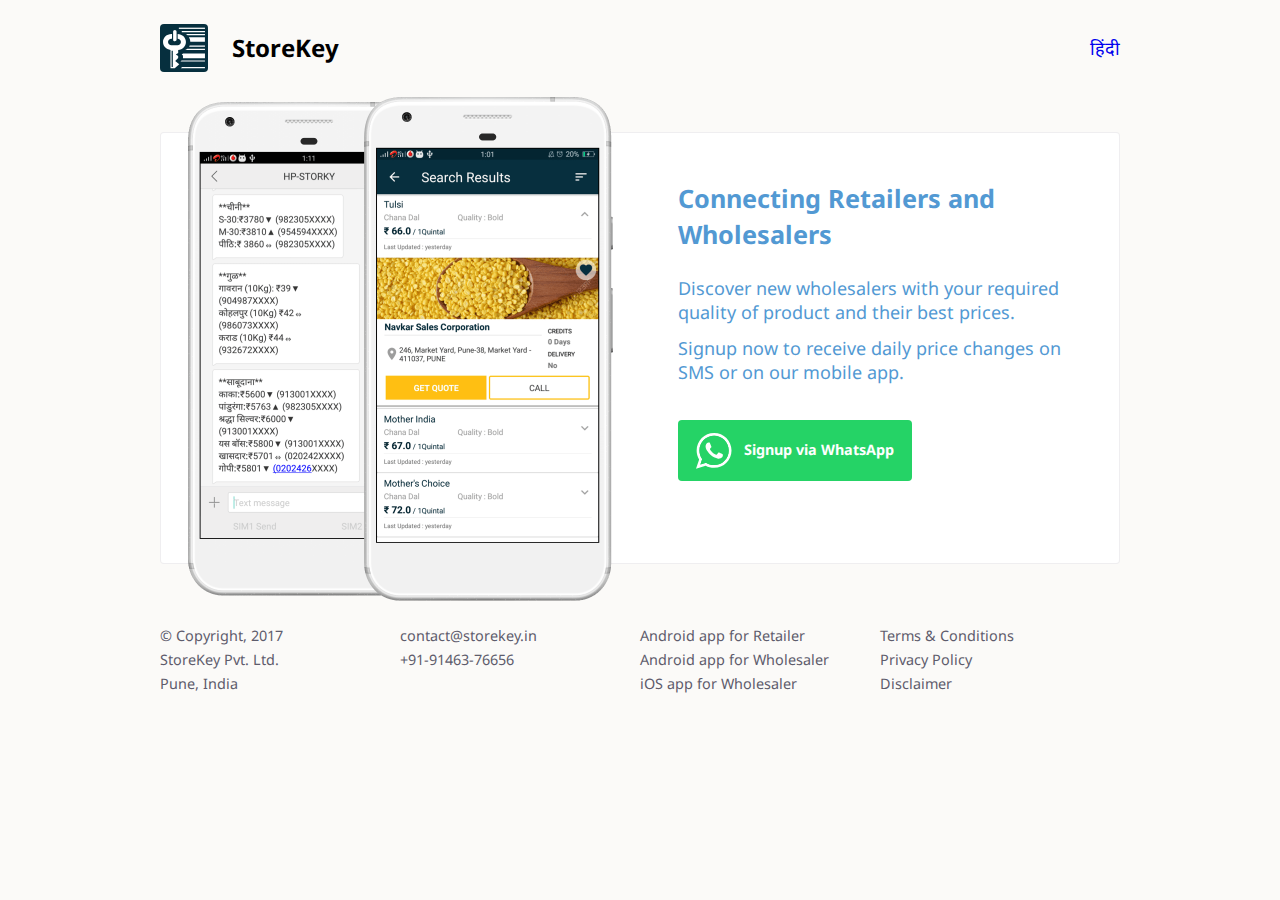
==== index.html @ d379f058 "preview" ====
<!DOCTYPE html>
<html lang="en">
	<head>
		<meta charset="utf-8">
		<meta name="viewport" content="width=device-width, initial-scale=1, shrink-to-fit=no">
		<meta http-equiv="x-ua-compatible" content="ie=edge">
		<title>Home | StoreKey</title>
		<meta name="description" content="">

		<!-- css -->
		<link href="https://fonts.googleapis.com/css?family=Noto+Sans:400,400i,700,700i&amp;subset=devanagari" rel="stylesheet">
		<link href="style.css" rel="stylesheet">
		<link rel="shortcut icon" type="image/x-icon" href="img/favicon.png">
	</head>
	<body>
		<div class="container">
			<div class="header clearfix">
				<img src="img/logo.svg">
				<h1>StoreKey</h1>
				<ul>
					<li><a href="hindi.html">हिंदी</a></li>
				</ul>
			</div>

			<div class="hero row">
				<div class="col screenshots">
					<img src="img/phones.png">
				</div>
				<div class="col intro">
					<h2>Connecting Retailers and Wholesalers</h2>
					<p>Discover new wholesalers with your required quality of product and their best prices.</p>
					<p>Signup now to receive daily price changes on SMS or on our mobile app.</p>
					<a class="btn" target="_blank" href="https://api.whatsapp.com/send?phone=919146376656&text=I%27m%20a%20retailer%20and%20I%20want%20to%20sign%20up%20on%20StoreKey."><img src="img/whatsapp.svg">Signup via WhatsApp</a>
				</div>
			</div>

			<div class="footer row">
				<ul class="col">
					<li>© Copyright, 2017</li>
					<li>StoreKey Pvt. Ltd.</li>
					<li>Pune, India</li>
				</ul>
				<ul class="col">
					<li><a href="mailto:contact@storekey.in">contact@storekey.in</a></li>
					<li><a href="tel:+919146376656">+91-91463-76656</a></li>
				</ul>
				<ul class="col">
					<li><a href="#">Android app for Retailer</a></li>
					<li><a href="#">Android app for Wholesaler</a></li>
					<li><a href="#">iOS app for Wholesaler</a></li>
				</ul>
				<ul class="col">
					<li><a href="#">Terms &amp; Conditions</a></li>
					<li><a href="#">Privacy Policy</a></li>
					<li><a href="#">Disclaimer</a></li>
				</ul>
			</div>
		</div>
	</body>
</html>
---- style.css ----
html{box-sizing:border-box}*,*:before,*:after{box-sizing:inherit}html,body,div,span,applet,object,iframe,h1,h2,h3,h4,h5,h6,p,blockquote,pre,a,abbr,acronym,address,big,cite,code,del,dfn,em,img,ins,kbd,q,s,samp,small,strike,strong,sub,sup,tt,var,b,u,i,center,dl,dt,dd,ol,ul,li,fieldset,form,label,legend,table,caption,tbody,tfoot,thead,tr,th,td,article,aside,canvas,details,embed,figure,figcaption,footer,header,hgroup,menu,nav,output,ruby,section,summary,time,mark,audio,video{margin:0;padding:0;border:0;font-size:100%;font:inherit;vertical-align:baseline}article,aside,details,figcaption,figure,footer,header,hgroup,menu,nav,section{display:block}body{line-height:1}ol,ul{list-style:none}blockquote,q{quotes:none}blockquote:before,blockquote:after,q:before,q:after{content:'';content:none}table{border-collapse:collapse;border-spacing:0}.clearfix:after{content:"";display:table;clear:both}.container{margin:0 auto;padding:0 24px}.container .row{display:grid;grid-template-columns:repeat(12, 1fr)}.container .row .col{grid-column:span 12}@media (min-width: 576px){.container{max-width:540px;padding:0}}@media (min-width: 768px){.container{max-width:720px}}@media (min-width: 992px){.container{max-width:960px}}body{background:#FBFAF8;font-family:"Noto Sans",sans-serif;font-size:18px;line-height:24px;padding:24px 0}h1{font-size:24px;font-weight:700;line-height:48px}h2{font-size:2em;font-weight:700;line-height:48px;margin-bottom:36px}p{margin-bottom:12px}img{max-width:100%}.btn,.btn:visited{color:#fff;background:#25D366;-webkit-border-radius:4px;-moz-border-radius:4px;-ms-border-radius:4px;border-radius:4px;display:inline-block;font-size:0.8em;font-weight:700;line-height:36px;padding:12px 18px;text-decoration:none}.btn:hover,.btn:visited:hover{background:#21bd5c;cursor:pointer}.btn:focus,.btn:active,.btn:visited:focus,.btn:visited:active{outline:none}.btn img,.btn:visited img{display:inline;margin-right:12px;vertical-align:middle}.container .header img{float:left;margin-right:24px}.container .header h1{float:left}.container .header ul{float:right;line-height:48px}.container .header ul li{display:inline-block}.container .header a{text-decoration:none}.container .header a:hover{text-decoration:underline}.container .hero.row{background:#fff;border:1px solid rgba(94,92,108,0.1);-webkit-border-radius:4px;-moz-border-radius:4px;-ms-border-radius:4px;border-radius:4px;color:#5299D3;margin:60px 0 24px;padding:0 24px 24px}.container .hero.row .screenshots{text-align:center}.container .hero.row .screenshots img{margin:-36px 0 36px}.container .hero.row h2{font-size:1.4em;line-height:36px;margin-bottom:24px}.container .hero.row .btn{margin-top:24px}.container .footer.row{color:#5E5C6C;font-size:0.8em}.container .footer.row ul{margin-bottom:24px}.container .footer.row a,.container .footer.row a:visited,.container .footer.row a:active,.container .footer.row a:focus{color:#5E5C6C;text-decoration:none}.container .footer.row a:hover,.container .footer.row a:visited:hover,.container .footer.row a:active:hover,.container .footer.row a:focus:hover{color:#5E5C6C;text-decoration:underline}@media (min-width: 576px){.hero .screenshots img{width:80%}}@media (min-width: 992px){.container .hero.row{height:432px;margin:60px 0;padding:0;width:auto}.container .hero.row .col{grid-column:span 6}.container .hero.row .col.screenshots{text-align:center}.container .hero.row .col.screenshots img{height:504px;width:auto}.container .hero.row .col.intro{padding:0 10% 0 8%}.container .hero.row h2{margin-top:47px}.container .footer.row .col{grid-column:span 3}.container .footer.row ul{margin-bottom:0}}
/*# sourceMappingURL=style.css.map */
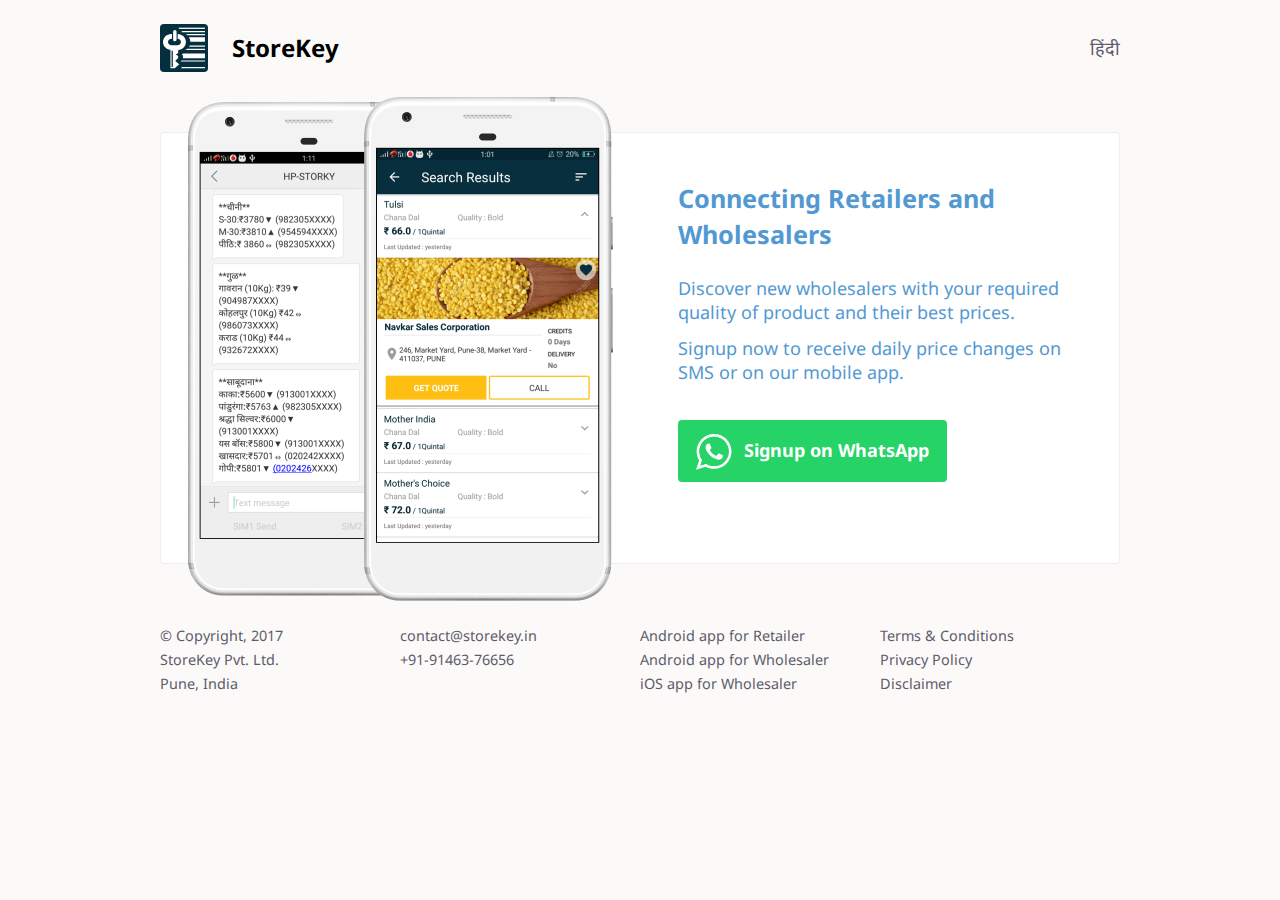
==== commit e99fed2b: "signup text" ====
--- a/index.html
+++ b/index.html
@@ -31,7 +31,7 @@
 					<h2>Connecting Retailers and Wholesalers</h2>
 					<p>Discover new wholesalers with your required quality of product and their best prices.</p>
 					<p>Signup now to receive daily price changes on SMS or on our mobile app.</p>
-					<a class="btn" target="_blank" href="https://api.whatsapp.com/send?phone=919146376656&text=I%27m%20a%20retailer%20and%20I%20want%20to%20sign%20up%20on%20StoreKey."><img src="img/whatsapp.svg">Signup via WhatsApp</a>
+					<a class="btn" target="_blank" href="https://api.whatsapp.com/send?phone=919146376656&text=I%27m%20a%20retailer%20and%20I%20want%20to%20sign%20up%20on%20StoreKey."><img src="img/whatsapp.svg">Signup on WhatsApp</a>
 				</div>
 			</div>
 
--- a/style.css
+++ b/style.css
@@ -1,2 +1,2 @@
-html{box-sizing:border-box}*,*:before,*:after{box-sizing:inherit}html,body,div,span,applet,object,iframe,h1,h2,h3,h4,h5,h6,p,blockquote,pre,a,abbr,acronym,address,big,cite,code,del,dfn,em,img,ins,kbd,q,s,samp,small,strike,strong,sub,sup,tt,var,b,u,i,center,dl,dt,dd,ol,ul,li,fieldset,form,label,legend,table,caption,tbody,tfoot,thead,tr,th,td,article,aside,canvas,details,embed,figure,figcaption,footer,header,hgroup,menu,nav,output,ruby,section,summary,time,mark,audio,video{margin:0;padding:0;border:0;font-size:100%;font:inherit;vertical-align:baseline}article,aside,details,figcaption,figure,footer,header,hgroup,menu,nav,section{display:block}body{line-height:1}ol,ul{list-style:none}blockquote,q{quotes:none}blockquote:before,blockquote:after,q:before,q:after{content:'';content:none}table{border-collapse:collapse;border-spacing:0}.clearfix:after{content:"";display:table;clear:both}.container{margin:0 auto;padding:0 24px}.container .row{display:grid;grid-template-columns:repeat(12, 1fr)}.container .row .col{grid-column:span 12}@media (min-width: 576px){.container{max-width:540px;padding:0}}@media (min-width: 768px){.container{max-width:720px}}@media (min-width: 992px){.container{max-width:960px}}body{background:#FBFAF8;font-family:"Noto Sans",sans-serif;font-size:18px;line-height:24px;padding:24px 0}h1{font-size:24px;font-weight:700;line-height:48px}h2{font-size:2em;font-weight:700;line-height:48px;margin-bottom:36px}p{margin-bottom:12px}img{max-width:100%}.btn,.btn:visited{color:#fff;background:#25D366;-webkit-border-radius:4px;-moz-border-radius:4px;-ms-border-radius:4px;border-radius:4px;display:inline-block;font-size:0.8em;font-weight:700;line-height:36px;padding:12px 18px;text-decoration:none}.btn:hover,.btn:visited:hover{background:#21bd5c;cursor:pointer}.btn:focus,.btn:active,.btn:visited:focus,.btn:visited:active{outline:none}.btn img,.btn:visited img{display:inline;margin-right:12px;vertical-align:middle}.container .header img{float:left;margin-right:24px}.container .header h1{float:left}.container .header ul{float:right;line-height:48px}.container .header ul li{display:inline-block}.container .header a{text-decoration:none}.container .header a:hover{text-decoration:underline}.container .hero.row{background:#fff;border:1px solid rgba(94,92,108,0.1);-webkit-border-radius:4px;-moz-border-radius:4px;-ms-border-radius:4px;border-radius:4px;color:#5299D3;margin:60px 0 24px;padding:0 24px 24px}.container .hero.row .screenshots{text-align:center}.container .hero.row .screenshots img{margin:-36px 0 36px}.container .hero.row h2{font-size:1.4em;line-height:36px;margin-bottom:24px}.container .hero.row .btn{margin-top:24px}.container .footer.row{color:#5E5C6C;font-size:0.8em}.container .footer.row ul{margin-bottom:24px}.container .footer.row a,.container .footer.row a:visited,.container .footer.row a:active,.container .footer.row a:focus{color:#5E5C6C;text-decoration:none}.container .footer.row a:hover,.container .footer.row a:visited:hover,.container .footer.row a:active:hover,.container .footer.row a:focus:hover{color:#5E5C6C;text-decoration:underline}@media (min-width: 576px){.hero .screenshots img{width:80%}}@media (min-width: 992px){.container .hero.row{height:432px;margin:60px 0;padding:0;width:auto}.container .hero.row .col{grid-column:span 6}.container .hero.row .col.screenshots{text-align:center}.container .hero.row .col.screenshots img{height:504px;width:auto}.container .hero.row .col.intro{padding:0 10% 0 8%}.container .hero.row h2{margin-top:47px}.container .footer.row .col{grid-column:span 3}.container .footer.row ul{margin-bottom:0}}
+html{box-sizing:border-box}*,*:before,*:after{box-sizing:inherit}html,body,div,span,applet,object,iframe,h1,h2,h3,h4,h5,h6,p,blockquote,pre,a,abbr,acronym,address,big,cite,code,del,dfn,em,img,ins,kbd,q,s,samp,small,strike,strong,sub,sup,tt,var,b,u,i,center,dl,dt,dd,ol,ul,li,fieldset,form,label,legend,table,caption,tbody,tfoot,thead,tr,th,td,article,aside,canvas,details,embed,figure,figcaption,footer,header,hgroup,menu,nav,output,ruby,section,summary,time,mark,audio,video{margin:0;padding:0;border:0;font-size:100%;font:inherit;vertical-align:baseline}article,aside,details,figcaption,figure,footer,header,hgroup,menu,nav,section{display:block}body{line-height:1}ol,ul{list-style:none}blockquote,q{quotes:none}blockquote:before,blockquote:after,q:before,q:after{content:'';content:none}table{border-collapse:collapse;border-spacing:0}.clearfix:after{content:"";display:table;clear:both}.container{margin:0 auto;padding:0 24px}.container .row{display:grid;grid-template-columns:repeat(12, 1fr)}.container .row .col{grid-column:span 12}@media (min-width: 576px){.container{max-width:540px;padding:0}}@media (min-width: 768px){.container{max-width:720px}}@media (min-width: 992px){.container{max-width:960px}}body{background:#FBFAF8;font-family:"Noto Sans",sans-serif;font-size:18px;line-height:24px;padding:24px 0}h1{font-size:24px;font-weight:700;line-height:48px}h2{font-size:2em;font-weight:700;line-height:48px;margin-bottom:36px}p{margin-bottom:12px}img{max-width:100%}.btn,.btn:visited{color:#fff;background:#25D366;-webkit-border-radius:4px;-moz-border-radius:4px;-ms-border-radius:4px;border-radius:4px;display:inline-block;font-weight:700;line-height:36px;padding:12px 18px;text-decoration:none}.btn:hover,.btn:visited:hover{background:#21bd5c;cursor:pointer}.btn:focus,.btn:active,.btn:visited:focus,.btn:visited:active{outline:none}.btn img,.btn:visited img{display:inline;margin-right:12px;vertical-align:middle}.container .header img{float:left;margin-right:24px}.container .header h1{float:left}.container .header ul{float:right;line-height:48px}.container .header ul li{display:inline-block}.container .header a{color:#5E5C6C;text-decoration:none}.container .header a:hover{text-decoration:underline}.container .hero.row{background:#fff;border:1px solid rgba(94,92,108,0.1);-webkit-border-radius:4px;-moz-border-radius:4px;-ms-border-radius:4px;border-radius:4px;color:#5299D3;margin:60px 0 24px;padding:0 24px 24px}.container .hero.row .screenshots{text-align:center}.container .hero.row .screenshots img{margin:-36px 0 36px}.container .hero.row h2{font-size:1.4em;line-height:36px;margin-bottom:24px}.container .hero.row .btn{margin-top:24px}.container .footer.row{color:#5E5C6C;font-size:0.8em}.container .footer.row ul{margin-bottom:24px}.container .footer.row a,.container .footer.row a:visited,.container .footer.row a:active,.container .footer.row a:focus{color:#5E5C6C;text-decoration:none}.container .footer.row a:hover,.container .footer.row a:visited:hover,.container .footer.row a:active:hover,.container .footer.row a:focus:hover{color:#5E5C6C;text-decoration:underline}@media (min-width: 576px){.hero .screenshots img{width:80%}}@media (min-width: 992px){.container .hero.row{height:432px;margin:60px 0;padding:0;width:auto}.container .hero.row .col{grid-column:span 6}.container .hero.row .col.screenshots{text-align:center}.container .hero.row .col.screenshots img{height:504px;width:auto}.container .hero.row .col.intro{padding:0 10% 0 8%}.container .hero.row h2{margin-top:47px}.container .footer.row .col{grid-column:span 3}.container .footer.row ul{margin-bottom:0}}
 /*# sourceMappingURL=style.css.map */
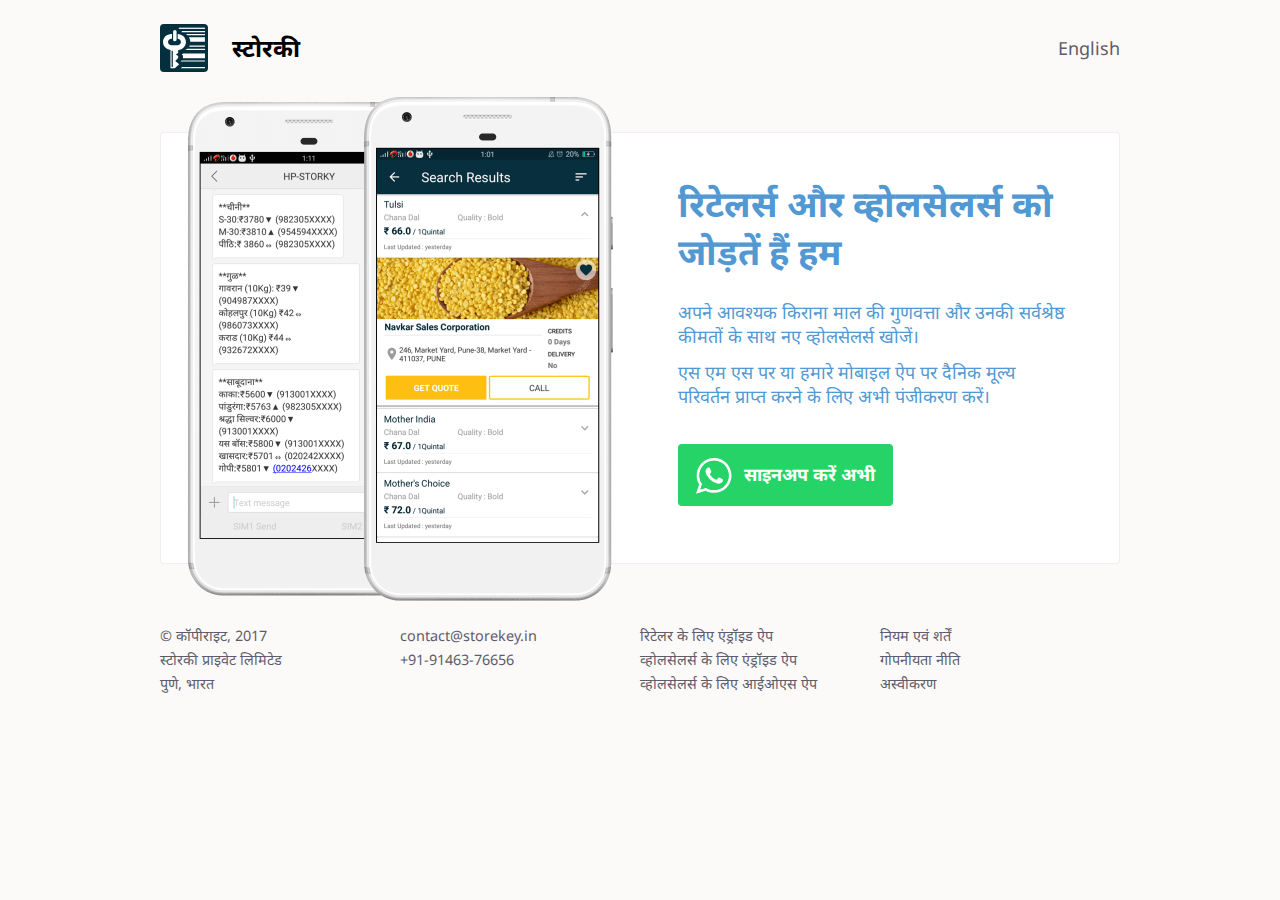
==== commit 77e93068: "hindi edits" ====
--- a/index.html
+++ b/index.html
@@ -5,8 +5,8 @@
 		<meta charset="utf-8">
 		<meta name="viewport" content="width=device-width, initial-scale=1, shrink-to-fit=no">
 		<meta http-equiv="x-ua-compatible" content="ie=edge">
-		<title>Home | StoreKey</title>
-		<meta name="description" content="">
+		<title>घर | स्टोरकी</title>
+		<meta name="description" content="स्टोरकी रिटेलर्स को व्होलसेलर्स खोजने और उनसे जोड़ने में मदद करता है, और किराना माल के दैनिक मूल्य परिवर्तनों को ट्रैक करता है।">
 
 		<!-- css -->
 		<link href="https://fonts.googleapis.com/css?family=Noto+Sans:400,400i,700,700i&amp;subset=devanagari" rel="stylesheet">
@@ -17,9 +17,9 @@
 		<div class="container">
 			<div class="header clearfix">
 				<img src="img/logo.svg">
-				<h1>StoreKey</h1>
+				<h1>स्टोरकी</h1>
 				<ul>
-					<li><a href="hindi.html">हिंदी</a></li>
+					<li><a href="english.html">English</a></li>
 				</ul>
 			</div>
 
@@ -28,32 +28,32 @@
 					<img src="img/phones.png">
 				</div>
 				<div class="col intro">
-					<h2>Connecting Retailers and Wholesalers</h2>
-					<p>Discover new wholesalers with your required quality of product and their best prices.</p>
-					<p>Signup now to receive daily price changes on SMS or on our mobile app.</p>
-					<a class="btn" target="_blank" href="https://api.whatsapp.com/send?phone=919146376656&text=I%27m%20a%20retailer%20and%20I%20want%20to%20sign%20up%20on%20StoreKey."><img src="img/whatsapp.svg">Signup on WhatsApp</a>
+					<h2>रिटेलर्स और व्होलसेलर्स को जोड़तें हैं हम </h2>
+					<p>अपने आवश्यक किराना माल की गुणवत्ता और उनकी सर्वश्रेष्ठ कीमतों के साथ नए व्होलसेलर्स खोजें।</p>
+					<p>एस एम एस पर या हमारे मोबाइल ऐप पर दैनिक मूल्य परिवर्तन प्राप्त करने के लिए अभी पंजीकरण करें।</p>
+					<a class="btn" target="_blank" href="https://web.whatsapp.com/send?phone=919146376656&text=%E0%A4%AE%E0%A5%88%E0%A4%82%20%E0%A4%B0%E0%A4%BF%E0%A4%9F%E0%A5%87%E0%A4%B2%E0%A4%B0%20%E0%A4%B9%E0%A5%82%E0%A4%82%20%E0%A4%94%E0%A4%B0%20%E0%A4%AE%E0%A5%88%E0%A4%82%20%E0%A4%B8%E0%A5%8D%E0%A4%9F%E0%A5%8B%E0%A4%B0%E0%A4%95%E0%A5%80%20%E0%A4%AA%E0%A4%B0%20%E0%A4%B8%E0%A4%BE%E0%A4%87%E0%A4%A8%20%E0%A4%85%E0%A4%AA%20%E0%A4%95%E0%A4%B0%E0%A4%A8%E0%A4%BE%20%E0%A4%9A%E0%A4%BE%E0%A4%B9%E0%A4%A4%E0%A4%BE%20%E0%A4%B9%E0%A5%82%E0%A4%82%E0%A5%A4"><img src="img/whatsapp.svg">साइनअप करें अभी</a>
 				</div>
 			</div>
 
 			<div class="footer row">
 				<ul class="col">
-					<li>© Copyright, 2017</li>
-					<li>StoreKey Pvt. Ltd.</li>
-					<li>Pune, India</li>
+					<li>© कॉपीराइट, 2017</li>
+					<li>स्टोरकी प्राइवेट लिमिटेड</li>
+					<li>पुणे, भारत</li>
 				</ul>
 				<ul class="col">
 					<li><a href="mailto:contact@storekey.in">contact@storekey.in</a></li>
 					<li><a href="tel:+919146376656">+91-91463-76656</a></li>
 				</ul>
 				<ul class="col">
-					<li><a href="#">Android app for Retailer</a></li>
-					<li><a href="#">Android app for Wholesaler</a></li>
-					<li><a href="#">iOS app for Wholesaler</a></li>
+					<li><a href="#">रिटेलर के लिए एंड्रॉइड ऐप</a></li>
+					<li><a href="#">व्होलसेलर्स के लिए एंड्रॉइड ऐप</a></li>
+					<li><a href="#">व्होलसेलर्स के लिए आईओएस ऐप</a></li>
 				</ul>
 				<ul class="col">
-					<li><a href="#">Terms &amp; Conditions</a></li>
-					<li><a href="#">Privacy Policy</a></li>
-					<li><a href="#">Disclaimer</a></li>
+					<li><a href="#">नियम एवं शर्तें</a></li>
+					<li><a href="#">गोपनीयता नीति</a></li>
+					<li><a href="#">अस्वीकरण</a></li>
 				</ul>
 			</div>
 		</div>
--- a/style.css
+++ b/style.css
@@ -1,2 +1,2 @@
-html{box-sizing:border-box}*,*:before,*:after{box-sizing:inherit}html,body,div,span,applet,object,iframe,h1,h2,h3,h4,h5,h6,p,blockquote,pre,a,abbr,acronym,address,big,cite,code,del,dfn,em,img,ins,kbd,q,s,samp,small,strike,strong,sub,sup,tt,var,b,u,i,center,dl,dt,dd,ol,ul,li,fieldset,form,label,legend,table,caption,tbody,tfoot,thead,tr,th,td,article,aside,canvas,details,embed,figure,figcaption,footer,header,hgroup,menu,nav,output,ruby,section,summary,time,mark,audio,video{margin:0;padding:0;border:0;font-size:100%;font:inherit;vertical-align:baseline}article,aside,details,figcaption,figure,footer,header,hgroup,menu,nav,section{display:block}body{line-height:1}ol,ul{list-style:none}blockquote,q{quotes:none}blockquote:before,blockquote:after,q:before,q:after{content:'';content:none}table{border-collapse:collapse;border-spacing:0}.clearfix:after{content:"";display:table;clear:both}.container{margin:0 auto;padding:0 24px}.container .row{display:grid;grid-template-columns:repeat(12, 1fr)}.container .row .col{grid-column:span 12}@media (min-width: 576px){.container{max-width:540px;padding:0}}@media (min-width: 768px){.container{max-width:720px}}@media (min-width: 992px){.container{max-width:960px}}body{background:#FBFAF8;font-family:"Noto Sans",sans-serif;font-size:18px;line-height:24px;padding:24px 0}h1{font-size:24px;font-weight:700;line-height:48px}h2{font-size:2em;font-weight:700;line-height:48px;margin-bottom:36px}p{margin-bottom:12px}img{max-width:100%}.btn,.btn:visited{color:#fff;background:#25D366;-webkit-border-radius:4px;-moz-border-radius:4px;-ms-border-radius:4px;border-radius:4px;display:inline-block;font-weight:700;line-height:36px;padding:12px 18px;text-decoration:none}.btn:hover,.btn:visited:hover{background:#21bd5c;cursor:pointer}.btn:focus,.btn:active,.btn:visited:focus,.btn:visited:active{outline:none}.btn img,.btn:visited img{display:inline;margin-right:12px;vertical-align:middle}.container .header img{float:left;margin-right:24px}.container .header h1{float:left}.container .header ul{float:right;line-height:48px}.container .header ul li{display:inline-block}.container .header a{color:#5E5C6C;text-decoration:none}.container .header a:hover{text-decoration:underline}.container .hero.row{background:#fff;border:1px solid rgba(94,92,108,0.1);-webkit-border-radius:4px;-moz-border-radius:4px;-ms-border-radius:4px;border-radius:4px;color:#5299D3;margin:60px 0 24px;padding:0 24px 24px}.container .hero.row .screenshots{text-align:center}.container .hero.row .screenshots img{margin:-36px 0 36px}.container .hero.row h2{font-size:1.4em;line-height:36px;margin-bottom:24px}.container .hero.row .btn{margin-top:24px}.container .footer.row{color:#5E5C6C;font-size:0.8em}.container .footer.row ul{margin-bottom:24px}.container .footer.row a,.container .footer.row a:visited,.container .footer.row a:active,.container .footer.row a:focus{color:#5E5C6C;text-decoration:none}.container .footer.row a:hover,.container .footer.row a:visited:hover,.container .footer.row a:active:hover,.container .footer.row a:focus:hover{color:#5E5C6C;text-decoration:underline}@media (min-width: 576px){.hero .screenshots img{width:80%}}@media (min-width: 992px){.container .hero.row{height:432px;margin:60px 0;padding:0;width:auto}.container .hero.row .col{grid-column:span 6}.container .hero.row .col.screenshots{text-align:center}.container .hero.row .col.screenshots img{height:504px;width:auto}.container .hero.row .col.intro{padding:0 10% 0 8%}.container .hero.row h2{margin-top:47px}.container .footer.row .col{grid-column:span 3}.container .footer.row ul{margin-bottom:0}}
+html{box-sizing:border-box}*,*:before,*:after{box-sizing:inherit}html,body,div,span,applet,object,iframe,h1,h2,h3,h4,h5,h6,p,blockquote,pre,a,abbr,acronym,address,big,cite,code,del,dfn,em,img,ins,kbd,q,s,samp,small,strike,strong,sub,sup,tt,var,b,u,i,center,dl,dt,dd,ol,ul,li,fieldset,form,label,legend,table,caption,tbody,tfoot,thead,tr,th,td,article,aside,canvas,details,embed,figure,figcaption,footer,header,hgroup,menu,nav,output,ruby,section,summary,time,mark,audio,video{margin:0;padding:0;border:0;font-size:100%;font:inherit;vertical-align:baseline}article,aside,details,figcaption,figure,footer,header,hgroup,menu,nav,section{display:block}body{line-height:1}ol,ul{list-style:none}blockquote,q{quotes:none}blockquote:before,blockquote:after,q:before,q:after{content:'';content:none}table{border-collapse:collapse;border-spacing:0}.clearfix:after{content:"";display:table;clear:both}.container{margin:0 auto;padding:0 24px}.container .row{display:grid;grid-template-columns:repeat(12, 1fr)}.container .row .col{grid-column:span 12}@media (min-width: 576px){.container{max-width:540px;padding:0}}@media (min-width: 768px){.container{max-width:720px}}@media (min-width: 992px){.container{max-width:960px}}body{background:#FBFAF8;font-family:"Noto Sans",sans-serif;font-size:18px;line-height:24px;padding:24px 0}h1{font-size:24px;font-weight:700;line-height:48px}h2{font-size:2em;font-weight:700;line-height:48px;margin-bottom:36px}p{margin-bottom:12px}img{max-width:100%}.btn,.btn:visited{color:#fff;background:#25D366;-webkit-border-radius:4px;-moz-border-radius:4px;-ms-border-radius:4px;border-radius:4px;display:inline-block;font-weight:700;line-height:36px;padding:12px 18px;text-decoration:none}.btn:hover,.btn:visited:hover{background:#21bd5c;cursor:pointer}.btn:focus,.btn:active,.btn:visited:focus,.btn:visited:active{outline:none}.btn img,.btn:visited img{display:inline;margin-right:12px;vertical-align:middle}.container .header img{float:left;margin-right:24px}.container .header h1{float:left}.container .header ul{float:right;line-height:48px}.container .header ul li{display:inline-block}.container .header a{color:#5E5C6C;text-decoration:none}.container .header a:hover{text-decoration:underline}.container .hero.row{background:#fff;border:1px solid rgba(94,92,108,0.1);-webkit-border-radius:4px;-moz-border-radius:4px;-ms-border-radius:4px;border-radius:4px;color:#5299D3;margin:60px 0 24px;padding:0 24px 24px}.container .hero.row .screenshots{text-align:center}.container .hero.row .screenshots img{margin:-36px 0 36px}.container .hero.row h2{font-size:1.4em;line-height:36px;margin-bottom:24px}.container .hero.row .btn{margin-top:24px}.container .footer.row{color:#5E5C6C;font-size:0.8em}.container .footer.row ul{margin-bottom:24px}.container .footer.row a,.container .footer.row a:visited,.container .footer.row a:active,.container .footer.row a:focus{color:#5E5C6C;text-decoration:none}.container .footer.row a:hover,.container .footer.row a:visited:hover,.container .footer.row a:active:hover,.container .footer.row a:focus:hover{color:#5E5C6C;text-decoration:underline}@media (min-width: 576px){.hero .screenshots img{width:80%}}@media (min-width: 992px){.container .hero.row{height:432px;margin:60px 0;padding:0;width:auto}.container .hero.row .col{grid-column:span 6}.container .hero.row .col.screenshots{text-align:center}.container .hero.row .col.screenshots img{height:504px;width:auto}.container .hero.row .col.intro{padding:0 10% 0 8%}.container .hero.row h2{font-size:2em;line-height:48px;margin-top:47px}.container .footer.row .col{grid-column:span 3}.container .footer.row ul{margin-bottom:0}}
 /*# sourceMappingURL=style.css.map */
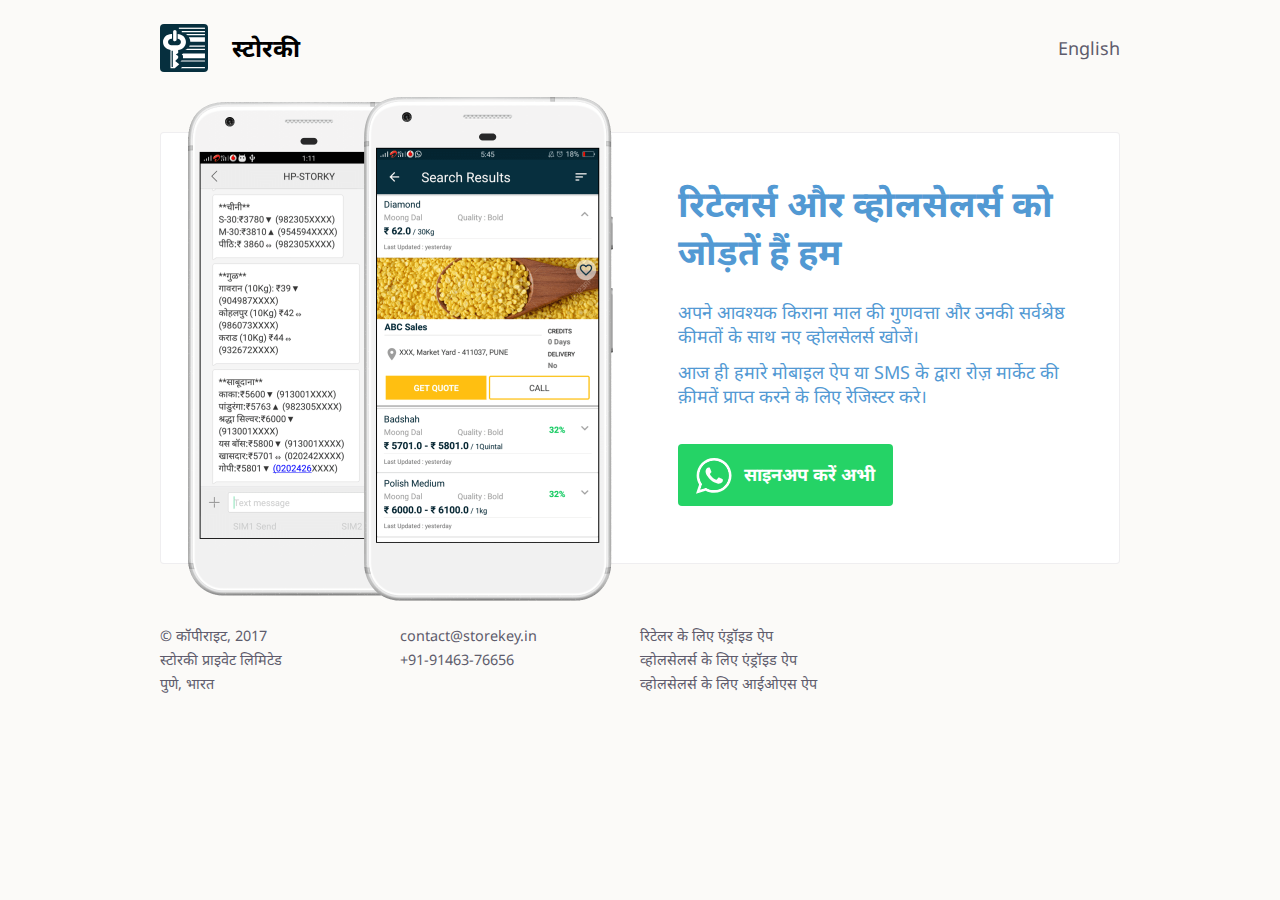
==== commit 6ac1646e: "hindi edit + screenshot update + app links" ====
--- a/index.html
+++ b/index.html
@@ -30,8 +30,8 @@
 				<div class="col intro">
 					<h2>रिटेलर्स और व्होलसेलर्स को जोड़तें हैं हम </h2>
 					<p>अपने आवश्यक किराना माल की गुणवत्ता और उनकी सर्वश्रेष्ठ कीमतों के साथ नए व्होलसेलर्स खोजें।</p>
-					<p>एस एम एस पर या हमारे मोबाइल ऐप पर दैनिक मूल्य परिवर्तन प्राप्त करने के लिए अभी पंजीकरण करें।</p>
-					<a class="btn" target="_blank" href="https://web.whatsapp.com/send?phone=919146376656&text=%E0%A4%AE%E0%A5%88%E0%A4%82%20%E0%A4%B0%E0%A4%BF%E0%A4%9F%E0%A5%87%E0%A4%B2%E0%A4%B0%20%E0%A4%B9%E0%A5%82%E0%A4%82%20%E0%A4%94%E0%A4%B0%20%E0%A4%AE%E0%A5%88%E0%A4%82%20%E0%A4%B8%E0%A5%8D%E0%A4%9F%E0%A5%8B%E0%A4%B0%E0%A4%95%E0%A5%80%20%E0%A4%AA%E0%A4%B0%20%E0%A4%B8%E0%A4%BE%E0%A4%87%E0%A4%A8%20%E0%A4%85%E0%A4%AA%20%E0%A4%95%E0%A4%B0%E0%A4%A8%E0%A4%BE%20%E0%A4%9A%E0%A4%BE%E0%A4%B9%E0%A4%A4%E0%A4%BE%20%E0%A4%B9%E0%A5%82%E0%A4%82%E0%A5%A4"><img src="img/whatsapp.svg">साइनअप करें अभी</a>
+					<p>आज ही हमारे मोबाइल ऐप या SMS के द्वारा रोज़ मार्केट की क़ीमतें प्राप्त करने के लिए रेजिस्टर करे।</p>
+					<a class="btn" target="_blank" href="https://api.whatsapp.com/send?l=hi&phone=919146376656&text=%E0%A4%AE%E0%A5%88%E0%A4%82%20%E0%A4%B0%E0%A4%BF%E0%A4%9F%E0%A5%87%E0%A4%B2%E0%A4%B0%20%E0%A4%B9%E0%A5%82%E0%A4%82%20%E0%A4%94%E0%A4%B0%20%E0%A4%AE%E0%A5%88%E0%A4%82%20%E0%A4%B8%E0%A5%8D%E0%A4%9F%E0%A5%8B%E0%A4%B0%E0%A4%95%E0%A5%80%20%E0%A4%AA%E0%A4%B0%20%E0%A4%B8%E0%A4%BE%E0%A4%87%E0%A4%A8%20%E0%A4%85%E0%A4%AA%20%E0%A4%95%E0%A4%B0%E0%A4%A8%E0%A4%BE%20%E0%A4%9A%E0%A4%BE%E0%A4%B9%E0%A4%A4%E0%A4%BE%20%E0%A4%B9%E0%A5%82%E0%A4%82%E0%A5%A4"><img src="img/whatsapp.svg">साइनअप करें अभी</a>
 				</div>
 			</div>
 
@@ -46,15 +46,15 @@
 					<li><a href="tel:+919146376656">+91-91463-76656</a></li>
 				</ul>
 				<ul class="col">
-					<li><a href="#">रिटेलर के लिए एंड्रॉइड ऐप</a></li>
-					<li><a href="#">व्होलसेलर्स के लिए एंड्रॉइड ऐप</a></li>
-					<li><a href="#">व्होलसेलर्स के लिए आईओएस ऐप</a></li>
+					<li><a href="https://play.google.com/store/apps/details?id=com.storekey.retailer">रिटेलर के लिए एंड्रॉइड ऐप</a></li>
+					<li><a href="https://play.google.com/store/apps/details?id=in.storekey.storekeywholesaler">व्होलसेलर्स के लिए एंड्रॉइड ऐप</a></li>
+					<li><a href="https://itunes.apple.com/in/app/sk-wholesaler/id1219385004?mt=8">व्होलसेलर्स के लिए आईओएस ऐप</a></li>
 				</ul>
-				<ul class="col">
+				<!-- <ul class="col">
 					<li><a href="#">नियम एवं शर्तें</a></li>
 					<li><a href="#">गोपनीयता नीति</a></li>
 					<li><a href="#">अस्वीकरण</a></li>
-				</ul>
+				</ul> -->
 			</div>
 		</div>
 	</body>
--- a/style.css
+++ b/style.css
@@ -1,2 +1,2 @@
-html{box-sizing:border-box}*,*:before,*:after{box-sizing:inherit}html,body,div,span,applet,object,iframe,h1,h2,h3,h4,h5,h6,p,blockquote,pre,a,abbr,acronym,address,big,cite,code,del,dfn,em,img,ins,kbd,q,s,samp,small,strike,strong,sub,sup,tt,var,b,u,i,center,dl,dt,dd,ol,ul,li,fieldset,form,label,legend,table,caption,tbody,tfoot,thead,tr,th,td,article,aside,canvas,details,embed,figure,figcaption,footer,header,hgroup,menu,nav,output,ruby,section,summary,time,mark,audio,video{margin:0;padding:0;border:0;font-size:100%;font:inherit;vertical-align:baseline}article,aside,details,figcaption,figure,footer,header,hgroup,menu,nav,section{display:block}body{line-height:1}ol,ul{list-style:none}blockquote,q{quotes:none}blockquote:before,blockquote:after,q:before,q:after{content:'';content:none}table{border-collapse:collapse;border-spacing:0}.clearfix:after{content:"";display:table;clear:both}.container{margin:0 auto;padding:0 24px}.container .row{display:grid;grid-template-columns:repeat(12, 1fr)}.container .row .col{grid-column:span 12}@media (min-width: 576px){.container{max-width:540px;padding:0}}@media (min-width: 768px){.container{max-width:720px}}@media (min-width: 992px){.container{max-width:960px}}body{background:#FBFAF8;font-family:"Noto Sans",sans-serif;font-size:18px;line-height:24px;padding:24px 0}h1{font-size:24px;font-weight:700;line-height:48px}h2{font-size:2em;font-weight:700;line-height:48px;margin-bottom:36px}p{margin-bottom:12px}img{max-width:100%}.btn,.btn:visited{color:#fff;background:#25D366;-webkit-border-radius:4px;-moz-border-radius:4px;-ms-border-radius:4px;border-radius:4px;display:inline-block;font-weight:700;line-height:36px;padding:12px 18px;text-decoration:none}.btn:hover,.btn:visited:hover{background:#21bd5c;cursor:pointer}.btn:focus,.btn:active,.btn:visited:focus,.btn:visited:active{outline:none}.btn img,.btn:visited img{display:inline;margin-right:12px;vertical-align:middle}.container .header img{float:left;margin-right:24px}.container .header h1{float:left}.container .header ul{float:right;line-height:48px}.container .header ul li{display:inline-block}.container .header a{color:#5E5C6C;text-decoration:none}.container .header a:hover{text-decoration:underline}.container .hero.row{background:#fff;border:1px solid rgba(94,92,108,0.1);-webkit-border-radius:4px;-moz-border-radius:4px;-ms-border-radius:4px;border-radius:4px;color:#5299D3;margin:60px 0 24px;padding:0 24px 24px}.container .hero.row .screenshots{text-align:center}.container .hero.row .screenshots img{margin:-36px 0 36px}.container .hero.row h2{font-size:1.4em;line-height:36px;margin-bottom:24px}.container .hero.row .btn{margin-top:24px}.container .footer.row{color:#5E5C6C;font-size:0.8em}.container .footer.row ul{margin-bottom:24px}.container .footer.row a,.container .footer.row a:visited,.container .footer.row a:active,.container .footer.row a:focus{color:#5E5C6C;text-decoration:none}.container .footer.row a:hover,.container .footer.row a:visited:hover,.container .footer.row a:active:hover,.container .footer.row a:focus:hover{color:#5E5C6C;text-decoration:underline}@media (min-width: 576px){.hero .screenshots img{width:80%}}@media (min-width: 992px){.container .hero.row{height:432px;margin:60px 0;padding:0;width:auto}.container .hero.row .col{grid-column:span 6}.container .hero.row .col.screenshots{text-align:center}.container .hero.row .col.screenshots img{height:504px;width:auto}.container .hero.row .col.intro{padding:0 10% 0 8%}.container .hero.row h2{font-size:2em;line-height:48px;margin-top:47px}.container .footer.row .col{grid-column:span 3}.container .footer.row ul{margin-bottom:0}}
+html{box-sizing:border-box}*,*:before,*:after{box-sizing:inherit}html,body,div,span,applet,object,iframe,h1,h2,h3,h4,h5,h6,p,blockquote,pre,a,abbr,acronym,address,big,cite,code,del,dfn,em,img,ins,kbd,q,s,samp,small,strike,strong,sub,sup,tt,var,b,u,i,center,dl,dt,dd,ol,ul,li,fieldset,form,label,legend,table,caption,tbody,tfoot,thead,tr,th,td,article,aside,canvas,details,embed,figure,figcaption,footer,header,hgroup,menu,nav,output,ruby,section,summary,time,mark,audio,video{margin:0;padding:0;border:0;font-size:100%;font:inherit;vertical-align:baseline}article,aside,details,figcaption,figure,footer,header,hgroup,menu,nav,section{display:block}body{line-height:1}ol,ul{list-style:none}blockquote,q{quotes:none}blockquote:before,blockquote:after,q:before,q:after{content:'';content:none}table{border-collapse:collapse;border-spacing:0}.clearfix:after{content:"";display:table;clear:both}.container{margin:0 auto;padding:0 24px}.container .row{display:-ms-grid;display:grid;-ms-grid-template-columns:repeat(12, 1fr);grid-template-columns:repeat(12, 1fr)}.container .row .col{-ms-grid-column:span 12;grid-column:span 12}@media (min-width: 576px){.container{max-width:540px;padding:0}}@media (min-width: 768px){.container{max-width:720px}}@media (min-width: 992px){.container{max-width:960px}}body{background:#FBFAF8;font-family:"Noto Sans",sans-serif;font-size:18px;line-height:24px;padding:24px 0}h1{font-size:24px;font-weight:700;line-height:48px}h2{font-size:2em;font-weight:700;line-height:48px;margin-bottom:36px}p{margin-bottom:12px}img{max-width:100%}.btn,.btn:visited{color:#fff;background:#25D366;-webkit-border-radius:4px;-moz-border-radius:4px;-ms-border-radius:4px;border-radius:4px;display:inline-block;font-weight:700;line-height:36px;padding:12px 18px;text-decoration:none}.btn:hover,.btn:visited:hover{background:#21bd5c;cursor:pointer}.btn:focus,.btn:active,.btn:visited:focus,.btn:visited:active{outline:none}.btn img,.btn:visited img{display:inline;margin-right:12px;vertical-align:middle}.container .header img{float:left;margin-right:24px}.container .header h1{float:left}.container .header ul{float:right;line-height:48px}.container .header ul li{display:inline-block}.container .header a{color:#5E5C6C;text-decoration:none}.container .header a:hover{text-decoration:underline}.container .hero.row{background:#fff;border:1px solid rgba(94,92,108,0.1);-webkit-border-radius:4px;-moz-border-radius:4px;-ms-border-radius:4px;border-radius:4px;color:#5299D3;margin:60px 0 24px;padding:0 24px 24px}.container .hero.row .screenshots{text-align:center}.container .hero.row .screenshots img{margin:-36px 0 36px}.container .hero.row h2{font-size:1.4em;line-height:36px;margin-bottom:24px}.container .hero.row .btn{margin-top:24px}.container .footer.row{color:#5E5C6C;font-size:0.8em}.container .footer.row ul{margin-bottom:24px}.container .footer.row a,.container .footer.row a:visited,.container .footer.row a:active,.container .footer.row a:focus{color:#5E5C6C;text-decoration:none}.container .footer.row a:hover,.container .footer.row a:visited:hover,.container .footer.row a:active:hover,.container .footer.row a:focus:hover{color:#5E5C6C;text-decoration:underline}@media (min-width: 576px){.hero .screenshots img{width:80%}}@media (min-width: 992px){.container .hero.row{height:432px;margin:60px 0;padding:0;width:auto}.container .hero.row .col{-ms-grid-column:span 6;grid-column:span 6}.container .hero.row .col.screenshots{text-align:center}.container .hero.row .col.screenshots img{height:504px;width:auto}.container .hero.row .col.intro{padding:0 10% 0 8%}.container .hero.row h2{font-size:2em;line-height:48px;margin-top:47px}.container .footer.row .col{-ms-grid-column:span 3;grid-column:span 3}.container .footer.row ul{margin-bottom:0}}
 /*# sourceMappingURL=style.css.map */
